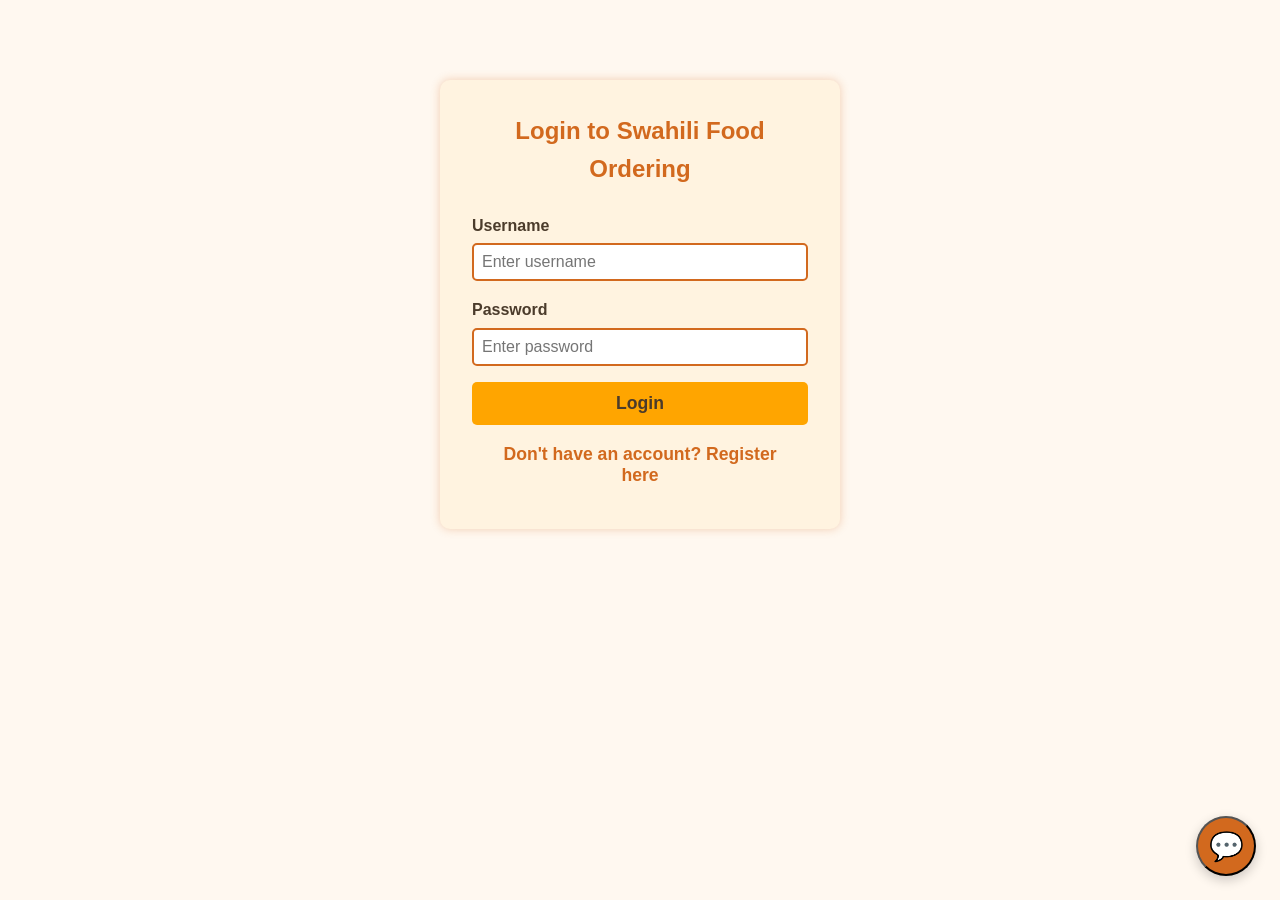
==== admin.html @ b00fa82b "Integrated SQL and PHP backend" ====
<!DOCTYPE html>
<html lang="en">
<head>
  <meta charset="utf-8" />
  <meta name="viewport" content="width=device-width,initial-scale=1" />
  <title>Admin Dashboard</title>
  <link rel="stylesheet" href="admin.css">
</head>
<body>
  <header class="admin-header">
    <a class="home-link" href="index.html">← Back to Home</a>
    <h1>Admin Dashboard</h1>
    <button id="admin-logout" class="logout-btn">Logout</button>
  </header>
  <div class="admin-layout">
    <aside class="admin-sidebar">
      <nav>
        <ul>
          <li class="active" data-section="overview">Overview</li>
          <li data-section="orders">Orders</li>
          <li data-section="users">Users</li>
          <li data-section="settings">Settings</li>
        </ul>
      </nav>
    </aside>
    <main class="admin-main">
      <section id="overview" class="admin-section active">
        <div class="metrics">
          <div class="card"><h3 id="metric-orders">0</h3><p>Total Orders</p></div>
          <div class="card"><h3 id="metric-users">0</h3><p>Active Users</p></div>
          <div class="card"><h3 id="metric-revenue">TSh 0</h3><p>Revenue</p></div>
        </div>
        <section class="recent">
          <h2>Recent Orders</h2>
          <table id="orders-table">
            <thead><tr><th>ID</th><th>User</th><th>Items</th><th>Total</th><th>Status</th></tr></thead>
            <tbody></tbody>
          </table>
        </section>
      </section>

      <section id="orders" class="admin-section">
        <h2>All Orders</h2>
        <table id="all-orders-table">
          <thead><tr><th>Order ID</th><th>Customer</th><th>Items</th><th>Total</th><th>Status</th><th>Date</th></tr></thead>
          <tbody></tbody>
        </table>
      </section>

      <section id="users" class="admin-section">
        <h2>Users</h2>
        <table id="users-table">
          <thead><tr><th>Username</th><th>Role</th><th>Actions</th></tr></thead>
          <tbody></tbody>
        </table>
      </section>

      <section id="settings" class="admin-section">
        <h2>Store Settings</h2>
        <form id="settings-form" class="settings-form">
          <div class="form-group">
            <label>Store Name</label>
            <input type="text" id="store-name" value="Swahili Food Ordering">
          </div>
          <div class="form-group">
            <label>Delivery Fee (TSh)</label>
            <input type="number" id="delivery-fee" value="2500" step="0.01">
          </div>
          <div class="form-group">
            <label>Opening Hours</label>
            <input type="time" id="opening-hours" value="09:00">
          </div>
          <div class="form-group">
            <label>Closing Hours</label>
            <input type="time" id="closing-hours" value="22:00">
          </div>
          <button type="submit" class="save-btn">Save Settings</button>
          <p id="settings-msg" style="margin-top:1rem;"></p>
        </form>
      </section>
    </main>
  </div>
  <script src="admin.js"></script>
</body>
</html>
---- admin.css ----
:root{--bg:#fff;--accent:#d2691e;--muted:#f5f5f5;--text:#3a2f2a}
*{box-sizing:border-box;margin:0;padding:0;font-family:Segoe UI,system-ui,Arial}
body{background:var(--muted);color:var(--text);min-height:100vh}
.admin-header{display:flex;align-items:center;gap:1rem;padding:1rem 1.25rem;background:linear-gradient(90deg,var(--accent),#ff9a3d);color:white}
.admin-header h1{font-size:1.25rem;margin:0 auto}
.home-link{color:white;text-decoration:none;font-weight:600}
.logout-btn{background:#b00020;color:white;border:none;padding:.5rem 1rem;border-radius:5px;cursor:pointer;font-weight:600;transition:background .3s}
.logout-btn:hover{background:#7a0015}
.admin-layout{display:flex;gap:1rem;padding:1rem}
.admin-sidebar{width:200px;background:white;border-radius:8px;padding:1rem;box-shadow:0 4px 14px rgba(0,0,0,0.06)}
.admin-sidebar ul{list-style:none}
.admin-sidebar li{padding:.6rem .5rem;border-radius:6px;cursor:pointer;color:var(--accent);font-weight:700;transition:all .3s;user-select:none}
.admin-sidebar li:hover{background:#f0f0f0}
.admin-sidebar li.active{background:var(--accent);color:white}
.admin-main{flex:1}
.admin-section{display:none}
.admin-section.active{display:block}
.metrics{display:flex;gap:1rem;margin-bottom:1rem}
.card{background:white;padding:1rem;border-radius:8px;flex:1;box-shadow:0 6px 18px rgba(0,0,0,0.06);text-align:center}
.card h3{font-size:1.5rem;color:var(--accent)}
.recent{background:white;padding:1rem;border-radius:8px;box-shadow:0 6px 18px rgba(0,0,0,0.06);margin-top:1rem}
.admin-section>h2{margin-bottom:1rem;color:var(--accent)}
table{width:100%;border-collapse:collapse;margin-top:.5rem;background:white;border-radius:8px;overflow:hidden;box-shadow:0 6px 18px rgba(0,0,0,0.06)}
th,td{padding:.6rem .75rem;text-align:left;border-bottom:1px solid #eee}
thead th{background:#fafafa;font-weight:700}
.settings-form{background:white;padding:1.5rem;border-radius:8px;box-shadow:0 6px 18px rgba(0,0,0,0.06);max-width:500px}
.form-group{margin-bottom:1.25rem}
.form-group label{display:block;margin-bottom:.5rem;font-weight:600;color:var(--accent)}
.form-group input{width:100%;padding:.6rem;border:2px solid #ddd;border-radius:5px;font-size:1rem;transition:border .3s}
.form-group input:focus{outline:none;border-color:var(--accent)}
.save-btn{background:var(--accent);color:white;border:none;padding:.7rem 1.5rem;border-radius:5px;cursor:pointer;font-weight:600;transition:background .3s}
.save-btn:hover{background:#ff9a3d}
.status-badge,.role-badge{padding:.3rem .6rem;border-radius:4px;font-size:.85rem;font-weight:600;display:inline-block}
.status-badge.delivered,.role-badge.admin{background:#c8e6c9;color:#1b5e20}
.status-badge.preparing{background:#fff3cd;color:#856404}
.status-badge.out\ for\ delivery{background:#bbdefb;color:#0d47a1}
.role-badge.user{background:#e0e0e0;color:#333}
.action-btn{background:#b00020;color:white;border:none;padding:.4rem .8rem;border-radius:4px;cursor:pointer;font-size:.9rem;font-weight:600;transition:background .3s}
.action-btn:hover{background:#7a0015}
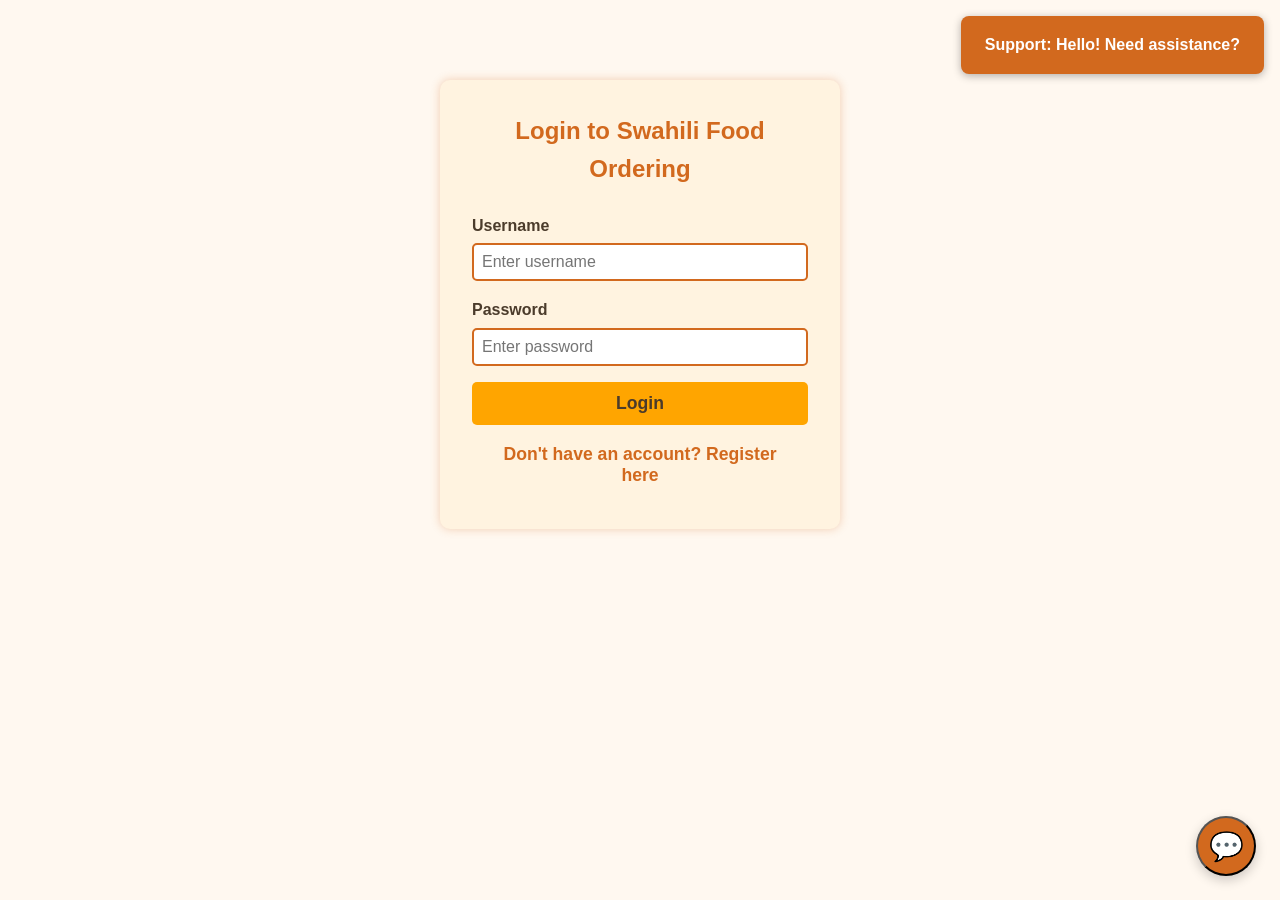
==== commit 99042c07: "Revamped admin dashboard with creative UI and fixed backend logic" ====
--- a/admin.html
+++ b/admin.html
@@ -1,85 +1,211 @@
 <!DOCTYPE html>
 <html lang="en">
+
 <head>
   <meta charset="utf-8" />
   <meta name="viewport" content="width=device-width,initial-scale=1" />
-  <title>Admin Dashboard</title>
+  <title>Admin Dashboard | Swahili Food</title>
   <link rel="stylesheet" href="admin.css">
 </head>
+
 <body>
-  <header class="admin-header">
-    <a class="home-link" href="index.html">← Back to Home</a>
-    <h1>Admin Dashboard</h1>
-    <button id="admin-logout" class="logout-btn">Logout</button>
-  </header>
   <div class="admin-layout">
     <aside class="admin-sidebar">
+      <h1>🚀 <span>Swahili Admin</span></h1>
       <nav>
         <ul>
-          <li class="active" data-section="overview">Overview</li>
-          <li data-section="orders">Orders</li>
-          <li data-section="users">Users</li>
-          <li data-section="settings">Settings</li>
+          <li class="active" data-section="overview">📊 <span>Overview</span></li>
+          <li data-section="orders">📦 <span>Orders</span></li>
+          <li data-section="products">🥘 <span>Menu Items</span></li>
+          <li data-section="users">👥 <span>Customers</span></li>
+          <li data-section="settings">⚙️ <span>Settings</span></li>
         </ul>
       </nav>
+      <button id="admin-logout" class="logout-btn">🚪 Logout</button>
     </aside>
+
     <main class="admin-main">
+      <header class="admin-header">
+        <a class="home-link" href="index.html" style="color:var(--text-dim); text-decoration:none;">← Back to Store</a>
+        <div class="user-badge" id="admin-user-info">
+          <span>Admin</span>
+        </div>
+      </header>
+
       <section id="overview" class="admin-section active">
+        <h2>Dashboard Overview</h2>
         <div class="metrics">
-          <div class="card"><h3 id="metric-orders">0</h3><p>Total Orders</p></div>
-          <div class="card"><h3 id="metric-users">0</h3><p>Active Users</p></div>
-          <div class="card"><h3 id="metric-revenue">TSh 0</h3><p>Revenue</p></div>
-        </div>
-        <section class="recent">
-          <h2>Recent Orders</h2>
-          <table id="orders-table">
-            <thead><tr><th>ID</th><th>User</th><th>Items</th><th>Total</th><th>Status</th></tr></thead>
+          <div class="card">
+            <h3 id="metric-orders">0</h3>
+            <p>Total Orders</p>
+          </div>
+          <div class="card">
+            <h3 id="metric-revenue">TSh 0</h3>
+            <p>Est. Revenue</p>
+          </div>
+          <div class="card">
+            <h3 id="metric-users">0</h3>
+            <p>Active Users</p>
+          </div>
+          <div class="card">
+            <h3 id="metric-products">0</h3>
+            <p>Menu Items</p>
+          </div>
+        </div>
+
+        <div style="display:grid; grid-template-columns: 2fr 1fr; gap: 2rem;">
+          <section class="recent">
+            <h3>Recent Orders</h3>
+            <div class="table-container">
+              <table id="orders-table">
+                <thead>
+                  <tr>
+                    <th>ID</th>
+                    <th>User</th>
+                    <th>Total</th>
+                    <th>Status</th>
+                    <th>Action</th>
+                  </tr>
+                </thead>
+                <tbody></tbody>
+              </table>
+            </div>
+          </section>
+
+          <section class="activity-stream">
+            <h3>📢 System Activity</h3>
+            <div class="table-container" style="padding: 1rem; color: var(--text-dim); font-size: 0.9rem;">
+              <ul id="activity-list" style="list-style:none;">
+                <li style="margin-bottom: 1rem; border-left: 2px solid var(--primary); padding-left: 1rem;">
+                  <strong>Dashboard Live</strong><br>
+                  <small>System ready and awaiting orders.</small>
+                </li>
+              </ul>
+            </div>
+          </section>
+        </div>
+      </section>
+
+      <section id="orders" class="admin-section">
+        <h2>Order Management</h2>
+        <div class="table-container">
+          <table id="all-orders-table">
+            <thead>
+              <tr>
+                <th>Order ID</th>
+                <th>Customer</th>
+                <th>Total</th>
+                <th>Status</th>
+                <th>Date</th>
+                <th>Action</th>
+              </tr>
+            </thead>
             <tbody></tbody>
           </table>
-        </section>
-      </section>
-
-      <section id="orders" class="admin-section">
-        <h2>All Orders</h2>
-        <table id="all-orders-table">
-          <thead><tr><th>Order ID</th><th>Customer</th><th>Items</th><th>Total</th><th>Status</th><th>Date</th></tr></thead>
-          <tbody></tbody>
-        </table>
+        </div>
+      </section>
+
+      <section id="products" class="admin-section">
+        <header style="display:flex; justify-content:space-between; align-items:center; margin-bottom:2rem;">
+          <h2>Menu Management</h2>
+          <button class="add-btn" id="open-add-product">+ Add New Product</button>
+        </header>
+        <div class="table-container">
+          <table id="products-table">
+            <thead>
+              <tr>
+                <th>Img</th>
+                <th>Name</th>
+                <th>Category</th>
+                <th>Price</th>
+                <th>Stock</th>
+                <th>Action</th>
+              </tr>
+            </thead>
+            <tbody></tbody>
+          </table>
+        </div>
       </section>
 
       <section id="users" class="admin-section">
-        <h2>Users</h2>
-        <table id="users-table">
-          <thead><tr><th>Username</th><th>Role</th><th>Actions</th></tr></thead>
-          <tbody></tbody>
-        </table>
+        <h2>Customer Accounts</h2>
+        <div class="table-container">
+          <table id="users-table">
+            <thead>
+              <tr>
+                <th>Username</th>
+                <th>Role</th>
+                <th>Joined</th>
+                <th>Action</th>
+              </tr>
+            </thead>
+            <tbody></tbody>
+          </table>
+        </div>
       </section>
 
       <section id="settings" class="admin-section">
-        <h2>Store Settings</h2>
-        <form id="settings-form" class="settings-form">
-          <div class="form-group">
-            <label>Store Name</label>
-            <input type="text" id="store-name" value="Swahili Food Ordering">
-          </div>
-          <div class="form-group">
-            <label>Delivery Fee (TSh)</label>
-            <input type="number" id="delivery-fee" value="2500" step="0.01">
-          </div>
-          <div class="form-group">
-            <label>Opening Hours</label>
-            <input type="time" id="opening-hours" value="09:00">
-          </div>
-          <div class="form-group">
-            <label>Closing Hours</label>
-            <input type="time" id="closing-hours" value="22:00">
-          </div>
-          <button type="submit" class="save-btn">Save Settings</button>
+        <h2>Store Configuration</h2>
+        <form id="settings-form" class="settings-form"
+          style="background:var(--surface); padding:2rem; border-radius:24px; border:1px solid var(--glass-border);">
+          <div class="form-group" style="margin-bottom:1.5rem;">
+            <label style="display:block; margin-bottom:0.5rem;">Store Name</label>
+            <input type="text" id="store-name" value="Swahili Food Ordering"
+              style="width:100%; padding:0.8rem; background:var(--bg-dark); border:1px solid var(--glass-border); color:white; border-radius:12px;">
+          </div>
+          <div class="form-group" style="margin-bottom:1.5rem;">
+            <label style="display:block; margin-bottom:0.5rem;">Delivery Fee (TSh)</label>
+            <input type="number" id="delivery-fee" value="2500"
+              style="width:100%; padding:0.8rem; background:var(--bg-dark); border:1px solid var(--glass-border); color:white; border-radius:12px;">
+          </div>
+          <button type="submit" class="save-btn"
+            style="background:var(--primary); color:white; border:none; padding:1rem 2rem; border-radius:14px; cursor:pointer; font-weight:700;">Save
+            System Config</button>
           <p id="settings-msg" style="margin-top:1rem;"></p>
         </form>
       </section>
     </main>
   </div>
+
+  <div id="product-modal" class="modal">
+    <div class="modal-content">
+      <h2 id="modal-title">Product details</h2>
+      <form id="product-form" style="margin-top:1.5rem">
+        <input type="hidden" id="product-id">
+        <div class="form-group" style="margin-bottom:1rem;"><label
+            style="display:block; margin-bottom:0.4rem;">Name</label><input type="text" id="prod-name" required
+            style="width:100%; padding:0.8rem; background:var(--bg-dark); border:1px solid var(--glass-border); color:white; border-radius:12px;">
+        </div>
+        <div class="form-group" style="margin-bottom:1rem;"><label
+            style="display:block; margin-bottom:0.4rem;">Category</label>
+          <select id="prod-category" required
+            style="width:100%; padding:0.8rem; background:var(--bg-dark); border:1px solid var(--glass-border); color:white; border-radius:12px;">
+            <option value="1">Foods</option>
+            <option value="2">Drinks</option>
+          </select>
+        </div>
+        <div class="form-group" style="margin-bottom:1rem;"><label style="display:block; margin-bottom:0.4rem;">Price
+            (TSh)</label><input type="number" id="prod-price" required
+            style="width:100%; padding:0.8rem; background:var(--bg-dark); border:1px solid var(--glass-border); color:white; border-radius:12px;">
+        </div>
+        <div class="form-group" style="margin-bottom:1rem;"><label style="display:block; margin-bottom:0.4rem;">Image
+            URL</label><input type="text" id="prod-image"
+            style="width:100%; padding:0.8rem; background:var(--bg-dark); border:1px solid var(--glass-border); color:white; border-radius:12px;">
+        </div>
+        <div class="form-group" style="margin-bottom:1rem;"><label style="display:block; margin-bottom:0.4rem;">Discount
+            (%)</label><input type="number" id="prod-discount" value="0"
+            style="width:100%; padding:0.8rem; background:var(--bg-dark); border:1px solid var(--glass-border); color:white; border-radius:12px;">
+        </div>
+        <div style="display:flex; gap:1rem; margin-top:2rem;">
+          <button type="submit" class="add-btn">Save Product</button>
+          <button type="button" class="logout-btn"
+            onclick="document.getElementById('product-modal').style.display='none'">Cancel</button>
+        </div>
+      </form>
+    </div>
+  </div>
+
   <script src="admin.js"></script>
 </body>
-</html>
+
+</html>
--- a/admin.css
+++ b/admin.css
@@ -1,39 +1,312 @@
-:root{--bg:#fff;--accent:#d2691e;--muted:#f5f5f5;--text:#3a2f2a}
-*{box-sizing:border-box;margin:0;padding:0;font-family:Segoe UI,system-ui,Arial}
-body{background:var(--muted);color:var(--text);min-height:100vh}
-.admin-header{display:flex;align-items:center;gap:1rem;padding:1rem 1.25rem;background:linear-gradient(90deg,var(--accent),#ff9a3d);color:white}
-.admin-header h1{font-size:1.25rem;margin:0 auto}
-.home-link{color:white;text-decoration:none;font-weight:600}
-.logout-btn{background:#b00020;color:white;border:none;padding:.5rem 1rem;border-radius:5px;cursor:pointer;font-weight:600;transition:background .3s}
-.logout-btn:hover{background:#7a0015}
-.admin-layout{display:flex;gap:1rem;padding:1rem}
-.admin-sidebar{width:200px;background:white;border-radius:8px;padding:1rem;box-shadow:0 4px 14px rgba(0,0,0,0.06)}
-.admin-sidebar ul{list-style:none}
-.admin-sidebar li{padding:.6rem .5rem;border-radius:6px;cursor:pointer;color:var(--accent);font-weight:700;transition:all .3s;user-select:none}
-.admin-sidebar li:hover{background:#f0f0f0}
-.admin-sidebar li.active{background:var(--accent);color:white}
-.admin-main{flex:1}
-.admin-section{display:none}
-.admin-section.active{display:block}
-.metrics{display:flex;gap:1rem;margin-bottom:1rem}
-.card{background:white;padding:1rem;border-radius:8px;flex:1;box-shadow:0 6px 18px rgba(0,0,0,0.06);text-align:center}
-.card h3{font-size:1.5rem;color:var(--accent)}
-.recent{background:white;padding:1rem;border-radius:8px;box-shadow:0 6px 18px rgba(0,0,0,0.06);margin-top:1rem}
-.admin-section>h2{margin-bottom:1rem;color:var(--accent)}
-table{width:100%;border-collapse:collapse;margin-top:.5rem;background:white;border-radius:8px;overflow:hidden;box-shadow:0 6px 18px rgba(0,0,0,0.06)}
-th,td{padding:.6rem .75rem;text-align:left;border-bottom:1px solid #eee}
-thead th{background:#fafafa;font-weight:700}
-.settings-form{background:white;padding:1.5rem;border-radius:8px;box-shadow:0 6px 18px rgba(0,0,0,0.06);max-width:500px}
-.form-group{margin-bottom:1.25rem}
-.form-group label{display:block;margin-bottom:.5rem;font-weight:600;color:var(--accent)}
-.form-group input{width:100%;padding:.6rem;border:2px solid #ddd;border-radius:5px;font-size:1rem;transition:border .3s}
-.form-group input:focus{outline:none;border-color:var(--accent)}
-.save-btn{background:var(--accent);color:white;border:none;padding:.7rem 1.5rem;border-radius:5px;cursor:pointer;font-weight:600;transition:background .3s}
-.save-btn:hover{background:#ff9a3d}
-.status-badge,.role-badge{padding:.3rem .6rem;border-radius:4px;font-size:.85rem;font-weight:600;display:inline-block}
-.status-badge.delivered,.role-badge.admin{background:#c8e6c9;color:#1b5e20}
-.status-badge.preparing{background:#fff3cd;color:#856404}
-.status-badge.out\ for\ delivery{background:#bbdefb;color:#0d47a1}
-.role-badge.user{background:#e0e0e0;color:#333}
-.action-btn{background:#b00020;color:white;border:none;padding:.4rem .8rem;border-radius:4px;cursor:pointer;font-size:.9rem;font-weight:600;transition:background .3s}
-.action-btn:hover{background:#7a0015}
+@import url('https://fonts.googleapis.com/css2?family=Inter:wght@300;400;500;600;700&display=swap');
+
+:root {
+    --primary: #FF7043;
+    --primary-glow: rgba(255, 112, 67, 0.4);
+    --bg-dark: #0F172A;
+    --surface: #1E293B;
+    --surface-hover: #334155;
+    --text-main: #F8FAFC;
+    --text-dim: #94A3B8;
+    --glass: rgba(255, 255, 255, 0.03);
+    --glass-border: rgba(255, 255, 255, 0.1);
+    --success: #10B981;
+    --error: #EF4444;
+    --warning: #F59E0B;
+}
+
+* {
+    box-sizing: border-box;
+    margin: 0;
+    padding: 0;
+    font-family: 'Inter', sans-serif;
+}
+
+body {
+    background: var(--bg-dark);
+    color: var(--text-main);
+    min-height: 100vh;
+    overflow: hidden;
+}
+
+/* Base Layout */
+.admin-layout {
+    display: flex;
+    height: 100vh;
+}
+
+/* Creative Sidebar */
+.admin-sidebar {
+    width: 280px;
+    background: var(--surface);
+    border-right: 1px solid var(--glass-border);
+    padding: 2rem 1.5rem;
+    display: flex;
+    flex-direction: column;
+    transition: width 0.3s cubic-bezier(0.4, 0, 0.2, 1);
+}
+
+.admin-sidebar h1 {
+    font-size: 1.5rem;
+    font-weight: 800;
+    margin-bottom: 3rem;
+    background: linear-gradient(135deg, #fff, #94A3B8);
+    -webkit-background-clip: text;
+    -webkit-text-fill-color: transparent;
+    display: flex;
+    align-items: center;
+    gap: 0.75rem;
+}
+
+.admin-sidebar ul {
+    list-style: none;
+    flex: 1;
+}
+
+.admin-sidebar li {
+    padding: 0.85rem 1rem;
+    margin-bottom: 0.5rem;
+    border-radius: 12px;
+    cursor: pointer;
+    color: var(--text-dim);
+    font-weight: 500;
+    transition: all 0.2s ease;
+    display: flex;
+    align-items: center;
+    gap: 0.75rem;
+}
+
+.admin-sidebar li:hover {
+    background: var(--glass);
+    color: var(--text-main);
+    transform: translateX(4px);
+}
+
+.admin-sidebar li.active {
+    background: var(--primary);
+    color: white;
+    box-shadow: 0 4px 15px var(--primary-glow);
+}
+
+/* Main Content Area */
+.admin-main {
+    flex: 1;
+    padding: 2rem 3rem;
+    overflow-y: auto;
+    scroll-behavior: smooth;
+}
+
+/* Header with Glassmorphism */
+.admin-header {
+    display: flex;
+    justify-content: space-between;
+    align-items: center;
+    margin-bottom: 2.5rem;
+}
+
+.admin-header .user-badge {
+    background: var(--glass);
+    padding: 0.5rem 1rem;
+    border-radius: 50px;
+    border: 1px solid var(--glass-border);
+    display: flex;
+    align-items: center;
+    gap: 0.75rem;
+}
+
+/* Stat Cards with Hover Effects */
+.metrics {
+    display: grid;
+    grid-template-columns: repeat(auto-fit, minmax(240px, 1fr));
+    gap: 1.5rem;
+    margin-bottom: 3rem;
+}
+
+.card {
+    background: var(--surface);
+    padding: 1.75rem;
+    border-radius: 24px;
+    border: 1px solid var(--glass-border);
+    transition: all 0.3s cubic-bezier(0.4, 0, 0.2, 1);
+    position: relative;
+    overflow: hidden;
+}
+
+.card:hover {
+    transform: translateY(-8px) scale(1.02);
+    border-color: var(--primary);
+    box-shadow: 0 20px 40px rgba(0, 0, 0, 0.3);
+}
+
+.card h3 {
+    font-size: 2.5rem;
+    color: white;
+    margin-bottom: 0.25rem;
+    font-weight: 800;
+}
+
+.card p {
+    color: var(--text-dim);
+    font-size: 0.85rem;
+    text-transform: uppercase;
+    letter-spacing: 1.5px;
+    font-weight: 600;
+}
+
+/* Creative Tables */
+.table-container {
+    background: var(--surface);
+    border-radius: 24px;
+    border: 1px solid var(--glass-border);
+    overflow: hidden;
+    box-shadow: 0 10px 30px rgba(0, 0, 0, 0.2);
+    animation: slideUp 0.6s ease-out;
+}
+
+@keyframes slideUp {
+    from {
+        opacity: 0;
+        transform: translateY(20px);
+    }
+
+    to {
+        opacity: 1;
+        transform: translateY(0);
+    }
+}
+
+table {
+    width: 100%;
+    border-collapse: collapse;
+}
+
+th {
+    background: rgba(255, 255, 255, 0.02);
+    padding: 1.25rem;
+    text-align: left;
+    font-weight: 600;
+    color: var(--text-dim);
+    border-bottom: 1px solid var(--glass-border);
+}
+
+td {
+    padding: 1.25rem;
+    border-bottom: 1px solid var(--glass-border);
+    color: var(--text-main);
+    transition: background 0.2s ease;
+}
+
+tr:hover td {
+    background: rgba(255, 255, 255, 0.02);
+}
+
+/* Status Badges */
+.status-badge {
+    padding: 0.35rem 0.75rem;
+    border-radius: 8px;
+    font-size: 0.75rem;
+    font-weight: 700;
+    text-transform: uppercase;
+}
+
+.status-badge.pending {
+    background: rgba(245, 158, 11, 0.1);
+    color: var(--warning);
+}
+
+.status-badge.delivered {
+    background: rgba(16, 185, 129, 0.1);
+    color: var(--success);
+}
+
+.status-badge.cancelled {
+    background: rgba(239, 68, 68, 0.1);
+    color: var(--error);
+}
+
+/* Custom Scrollbar */
+::-webkit-scrollbar {
+    width: 8px;
+}
+
+::-webkit-scrollbar-track {
+    background: var(--bg-dark);
+}
+
+::-webkit-scrollbar-thumb {
+    background: var(--surface-hover);
+    border-radius: 10px;
+}
+
+::-webkit-scrollbar-thumb:hover {
+    background: var(--primary);
+}
+
+/* Action Buttons */
+.logout-btn {
+    background: transparent;
+    color: var(--error);
+    border: 1px solid var(--error);
+    padding: 0.6rem 1.2rem;
+    border-radius: 12px;
+    cursor: pointer;
+    font-weight: 600;
+    transition: all 0.3s;
+}
+
+.logout-btn:hover {
+    background: var(--error);
+    color: white;
+}
+
+.add-btn {
+    background: var(--primary);
+    color: white;
+    border: none;
+    padding: 0.8rem 1.5rem;
+    border-radius: 14px;
+    font-weight: 700;
+    cursor: pointer;
+    transition: all 0.3s;
+    box-shadow: 0 4px 15px var(--primary-glow);
+}
+
+.add-btn:hover {
+    transform: scale(1.05);
+    box-shadow: 0 8px 25px var(--primary-glow);
+}
+
+/* Modals */
+.modal {
+    display: none;
+    position: fixed;
+    inset: 0;
+    background: rgba(15, 23, 42, 0.8);
+    backdrop-filter: blur(12px);
+    z-index: 1000;
+    justify-content: center;
+    align-items: center;
+}
+
+.modal-content {
+    background: var(--surface);
+    border-radius: 32px;
+    padding: 3rem;
+    width: 90%;
+    max-width: 500px;
+    border: 1px solid var(--glass-border);
+    box-shadow: 0 30px 60px rgba(0, 0, 0, 0.5);
+}
+
+/* Responsive sidebar */
+@media (max-width: 1024px) {
+    .admin-sidebar {
+        width: 80px;
+        padding: 2rem 1rem;
+    }
+
+    .admin-sidebar h1 span,
+    .admin-sidebar li span {
+        display: none;
+    }
+}
